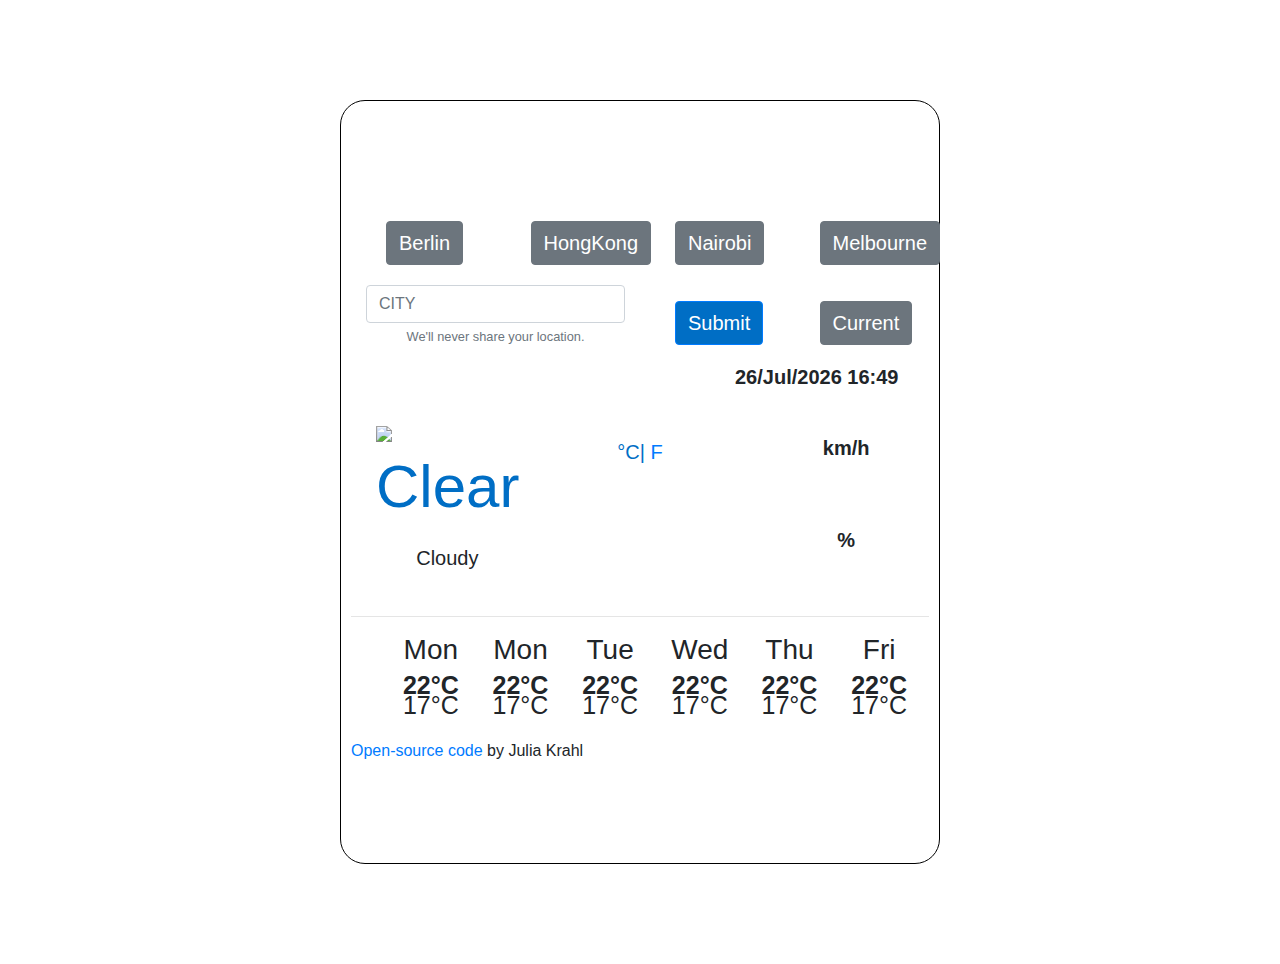
==== index.html @ 518151e4 "Forecast_HTML" ====
<!DOCTYPE html>
<html lang="en">
  <head>
    <meta charset="UTF-8" />
    <meta name="viewport" content="width=device-width, initial-scale=1.0" />
    <script src="https://unpkg.com/axios/dist/axios.min.js"></script>
    <meta http-equiv="X-UA-Compatible" content="ie=edge" />
    <link
      rel="stylesheet"
      href="https://stackpath.bootstrapcdn.com/bootstrap/4.4.1/css/bootstrap.min.css"
      integrity="sha384-Vkoo8x4CGsO3+Hhxv8T/Q5PaXtkKtu6ug5TOeNV6gBiFeWPGFN9MuhOf23Q9Ifjh"
      crossorigin="anonymous"
    />
    <script
      src="https://kit.fontawesome.com/4d5991663e.js"
      crossorigin="anonymous"
    ></script>

    <title>AtomiumWeather</title>
    <link rel="stylesheet" href="src/style.css" />
  </head>
  <body>
  <div class="weatherApp">

    <div class="container">

        <header id="header">
          <div class="row">
            <div class="col-3">
              <button type="button" class="btn btn-secondary" id="Berlin">Berlin</button>
            </div>
            <div class="col-3">
              <button type="button" class="btn btn-secondary" id="HongKong">HongKong</button>
            </div>
            <div class="col-3">
              <button type="button" class="btn btn-secondary" id="Nairobi">Nairobi</button>
            </div>
            <div class="col-3">
              <button type="button" class="btn btn-secondary" id="Melbourne">Melbourne</button>
            </div>
          </div>
        </header>
   
        <form id="searchForm">
          <div class="row">
            <div class="col-6">
              <div class="form-group">
                
                <input
                  type="city"
                  class="form-control"
                  id="city"
                  aria-describedby="city"placeholder="CITY"
                 />
            
              <small id="cityNote" class="form-text text-muted"
                >We'll never share your location.</small
              >
              </div>
           </div>
            <div class="col-3">
              <div class="form-group form-check"></div>
              <button type="submit" class="btn btn-primary">Submit</button>
            </div>
            <form id= "currentForm">
            <div class="col-3">
              <div class="form-group form-check"></div>
              <button type="submit" class="btn btn-secondary" id="currentButton">Current</button>
            </div>
            </form>
          </div>
        </form>
    
        <div class="row">
          <div class="col-6">
            <h1>
              
            </h1>
          </div>
          <div class="col-6">
              <div class="date" id="date">
                
              </div>
            
          </div>
        </div>
         <br/>

        <div class="row">
          <div class="col-4">
            <img src="" alt="Clear" id="icon"/>
            <p>
            <small id="description">Cloudy</small>
            </p>
          </div>
          <div class="col-4" class="weatherTemp">
            <span class=temp id= "temperature">
           
          </span>
            <span class="unit">
              <a href="#" id="CTemp" class="active">°C|</a>
              <a href="#" id="FTemp">F</a>
            </span>
         
            
            
          </div>

          <div class="col-4">

          <div class="card mb-3" style="max-width: 175px;">
          <div class="row no-gutters">
            <div class="col-md-3">
            <i class="fas fa-wind"></i>
            </div>
         <div class="col-md-8">
          <div class="card-body">
           <h5 class="card-title"><strong id="wind"> </strong><strong> km/h</strong></h5>
         </div>
         </div>
        </div>
      </div>

    <div class="card mb-3" style="max-width: 175px;">
      <div class="row no-gutters">
        <div class="col-md-3">
          <i class="fas fa-tint"></i>
        </div>
        <div class="col-md-8">
          <div class="card-body">
            <h5 class="card-title"><strong id="humidity"></strong><strong> %</strong></h5>
          </div>
        </div>
      </div>
    </div>

</div>

</div>

</div>
          
    <hr/>
       
<div class="forecast" id="forecast">     
<div class="row">
  <div class="col-2">
    <h3>
    Mon
    </h3>
  <i class="fas fa-cloud"></i>
  <div class="weather-forecast-temp">
    <strong>22°C</strong> 17°C
  </div>
  </div>

    <div class="col-2">
      <h3>
        Mon
      </h3>
      <i class="fas fa-cloud"></i>
      <div class="weather-forecast-temp">
        <strong>22°C</strong> 17°C
      </div>
    
    </div>

      <div class="col-2">
        <h3>
          Tue
        </h3>
        <i class="fas fa-cloud"></i>
        <div class="weather-forecast-temp">
          <strong>22°C</strong> 17°C
        </div>
      
      </div>

        <div class="col-2">
          <h3>
           Wed
          </h3>
          <i class="fas fa-cloud"></i>
          <div class="weather-forecast-temp">
            <strong>22°C</strong> 17°C
          </div>
        
        </div>

          <div class="col-2">
            <h3>
              Thu
            </h3>
            <i class="fas fa-cloud"></i>
            <div class="weather-forecast-temp">
              <strong>22°C</strong> 17°C
            </div>
          
          </div>

            <div class="col-2">
              <h3>
                Fri
              </h3>
              <i class="fas fa-cloud"></i>
              <div class="weather-forecast-temp">
                <strong>22°C</strong> 17°C
              </div>
            
            </div>
</div>
</div>

</br>
<a href="https://github.com/krahlj/julia-atomium" target="_blank" class="linkNetlify">
  Open-source code
</a>
  by Julia Krahl


  </body>


  <script src="src/app.js"></script>
  
</html>
---- src/style.css ----
body {
  font-family: Cerebri Sans, Helvetica, Arial, sans-serif;
}

.weatherApp {
  margin: 100px auto;
  padding: 100px 10px;
  max-width: 600px;
  background-image: url(../image/Mountain.jpg);
  background-position: center;
  background-size: 800px;
  background-repeat: no-repeat;
  border: 1px solid black;
  border-radius: 25px;
}

#header {
  margin: 10px 0px;
  padding: 10px 0px;
}

h1 {
  font-weight: 900;
  line-height: 48px;
  margin: 0;
  color: #2b580c;
  font-size: 30px;
  text-align: left;
}

.temp {
  font-weight: 900;
  line-height: 48px;
  margin: 0;
  position: relative;
  top: 5px;
  text-align: center;
  font-size: 55px;
  color: #006ec5;
  padding: 0 0 24px;
}

.unit {
  font-size: 20px;
  font-weight: 300;
}

p {
  font-size: 25px;
  line-height: 28px;
  text-align: center;
  font-weight: 800;
}

p {
  font-size: 25px;
  line-height: 28px;
  text-align: center;
  font-weight: 800;
}

.form-group {
  position: relativ;
  top: -10px;
}

#icon {
  color: #006ec5;
  font-size: 60px;
  padding-top: 10px;
  background-color: transparent;
  padding: 10px 10px;
}

.description {
  font-size: 25px;
  line-height: 28px;
  text-align: center;
  font-weight: 800;
}

.active {
  color: #006ec5;
  cursor: default;
}

.active:hover {
  text-decoration: none;
}

.fa-wind,
.fa-tint {
  color: #006ec5;
  font-size: 30px;
  position: relative;
  top: 20px;
}

.fa-cloud {
  color: #006ec5;
  font-size: 30px;
  padding-top: 10px;
}

.mb-3 {
  background-color: transparent;
  border: none;
  font-size: 20px;
}
.forecast {
  line-height: 20px;
  font-size: 25px;
  margin: 0px 20px 0px 50px;
}

.btn-primary {
  font-size: 20px;
  margin: 0px 20px;
  background-color: #006ec5;
}

.btn-secondary {
  font-size: 20px;
  margin: 0px 20px;
}

.row {
  text-align: center;
}

#date {
  text-align: left;
  font-size: 20px;
  position: relative;
  left: 80px;
  font-weight: 900;
}

.linkNetlify {
  display: black;
  display: visited black;
  font-size: 22;
}
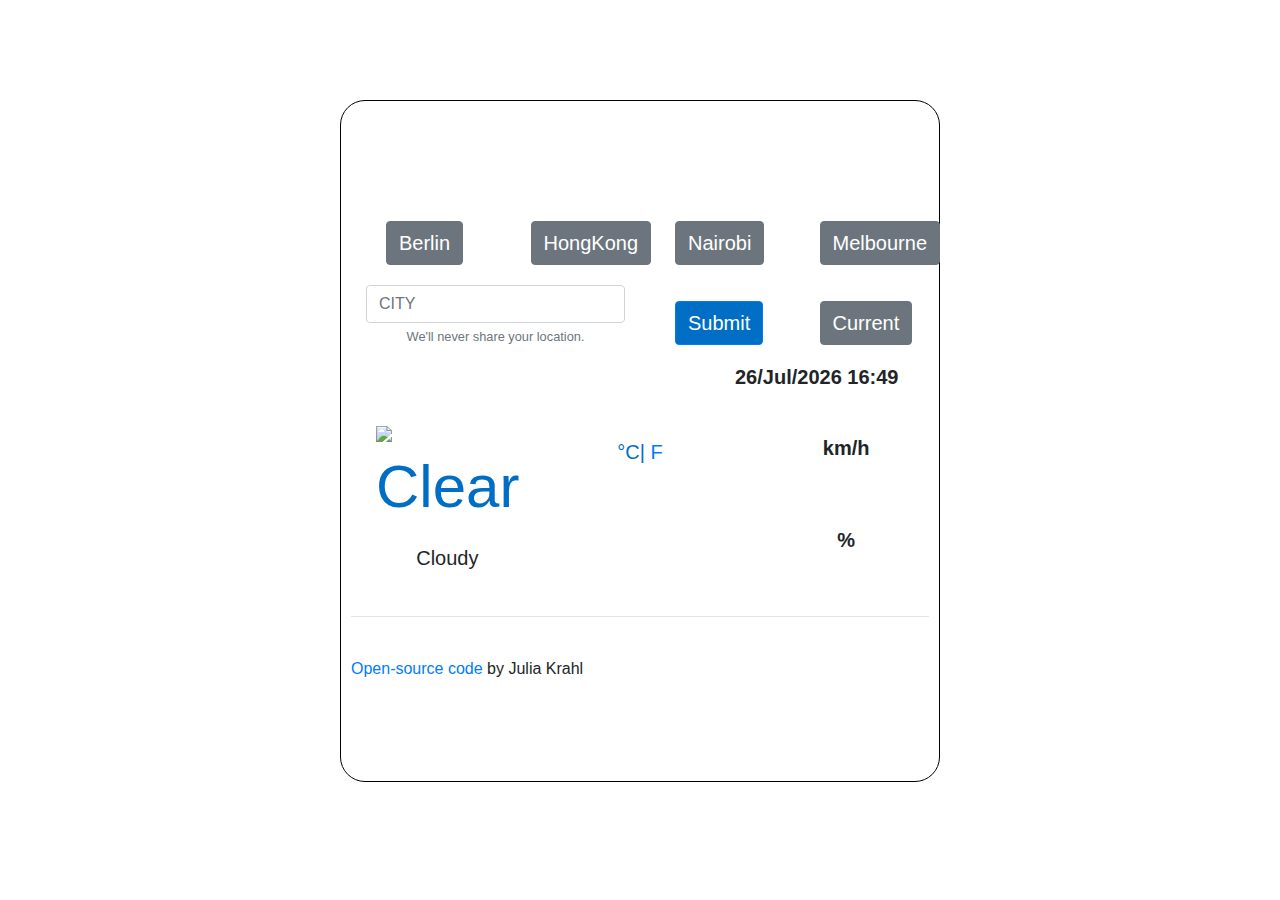
==== commit 03563dc1: "Forecast_first element" ====
--- a/index.html
+++ b/index.html
@@ -144,70 +144,7 @@
        
 <div class="forecast" id="forecast">     
 <div class="row">
-  <div class="col-2">
-    <h3>
-    Mon
-    </h3>
-  <i class="fas fa-cloud"></i>
-  <div class="weather-forecast-temp">
-    <strong>22°C</strong> 17°C
-  </div>
-  </div>
-
-    <div class="col-2">
-      <h3>
-        Mon
-      </h3>
-      <i class="fas fa-cloud"></i>
-      <div class="weather-forecast-temp">
-        <strong>22°C</strong> 17°C
-      </div>
-    
-    </div>
-
-      <div class="col-2">
-        <h3>
-          Tue
-        </h3>
-        <i class="fas fa-cloud"></i>
-        <div class="weather-forecast-temp">
-          <strong>22°C</strong> 17°C
-        </div>
-      
-      </div>
-
-        <div class="col-2">
-          <h3>
-           Wed
-          </h3>
-          <i class="fas fa-cloud"></i>
-          <div class="weather-forecast-temp">
-            <strong>22°C</strong> 17°C
-          </div>
-        
-        </div>
-
-          <div class="col-2">
-            <h3>
-              Thu
-            </h3>
-            <i class="fas fa-cloud"></i>
-            <div class="weather-forecast-temp">
-              <strong>22°C</strong> 17°C
-            </div>
-          
-          </div>
-
-            <div class="col-2">
-              <h3>
-                Fri
-              </h3>
-              <i class="fas fa-cloud"></i>
-              <div class="weather-forecast-temp">
-                <strong>22°C</strong> 17°C
-              </div>
-            
-            </div>
+  
 </div>
 </div>
 
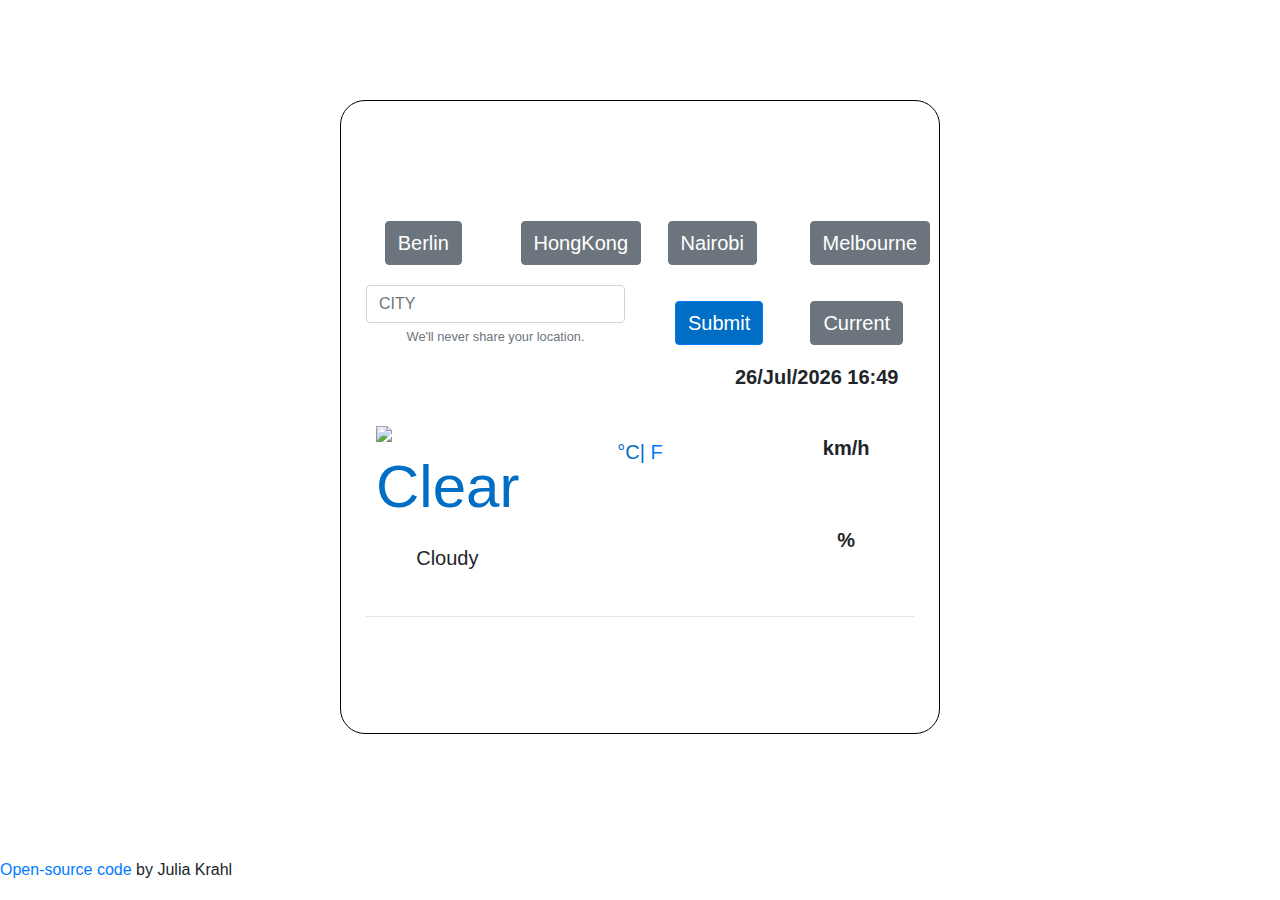
==== commit 3f1ca99b: "complet Forecast" ====
--- a/index.html
+++ b/index.html
@@ -20,9 +20,11 @@
     <link rel="stylesheet" href="src/style.css" />
   </head>
   <body>
-  <div class="weatherApp">
 
-    <div class="container">
+
+<div class="weatherApp">
+
+  <div class="container">
 
         <header id="header">
           <div class="row">
@@ -100,10 +102,7 @@
             <span class="unit">
               <a href="#" id="CTemp" class="active">°C|</a>
               <a href="#" id="FTemp">F</a>
-            </span>
-         
-            
-            
+            </span> 
           </div>
 
           <div class="col-4">
@@ -133,18 +132,22 @@
         </div>
       </div>
     </div>
+    
+</div>
+</div>
+
+
+          
+    <hr/>
+
+<div class="forecast" id="forecast">     
+
 
 </div>
 
-</div>
 
-</div>
-          
-    <hr/>
-       
-<div class="forecast" id="forecast">     
-<div class="row">
-  
+
+
 </div>
 </div>
 
--- a/src/style.css
+++ b/src/style.css
@@ -52,13 +52,6 @@
   font-weight: 800;
 }
 
-p {
-  font-size: 25px;
-  line-height: 28px;
-  text-align: center;
-  font-weight: 800;
-}
-
 .form-group {
   position: relativ;
   top: -10px;
@@ -96,12 +89,6 @@
   top: 20px;
 }
 
-.fa-cloud {
-  color: #006ec5;
-  font-size: 30px;
-  padding-top: 10px;
-}
-
 .mb-3 {
   background-color: transparent;
   border: none;
@@ -121,7 +108,8 @@
 
 .btn-secondary {
   font-size: 20px;
-  margin: 0px 20px;
+  margin: 0px 10px;
+  patting: 10px 10px;
 }
 
 .row {
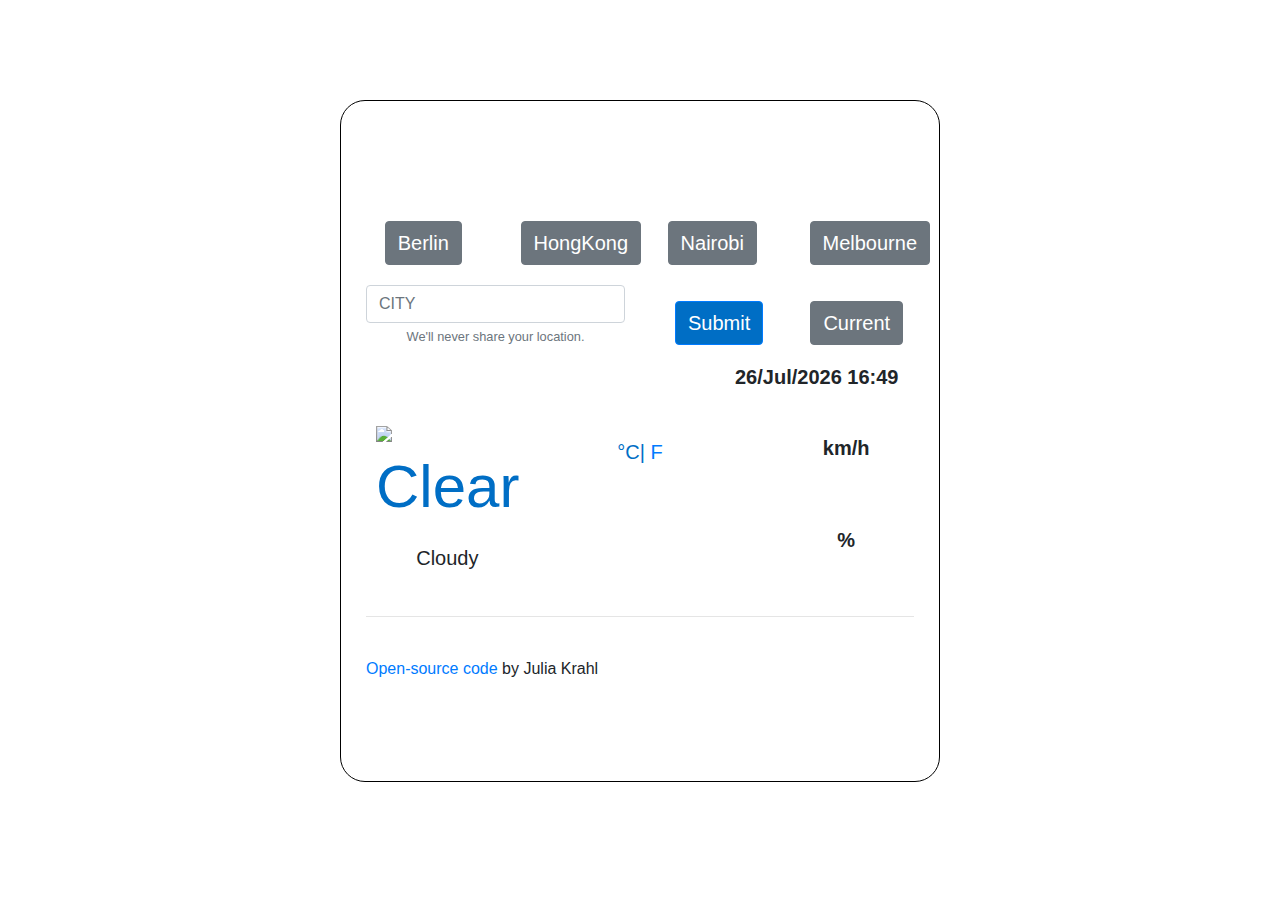
==== commit 3ce575a3: "Mobil device format_test" ====
--- a/index.html
+++ b/index.html
@@ -140,7 +140,7 @@
           
     <hr/>
 
-<div class="forecast" id="forecast">     
+<div class="row" id="forecast">     
 
 
 </div>
@@ -148,15 +148,13 @@
 
 
 
-</div>
-</div>
-
 </br>
 <a href="https://github.com/krahlj/julia-atomium" target="_blank" class="linkNetlify">
   Open-source code
 </a>
   by Julia Krahl
-
+</div>
+</div>
 
   </body>
 
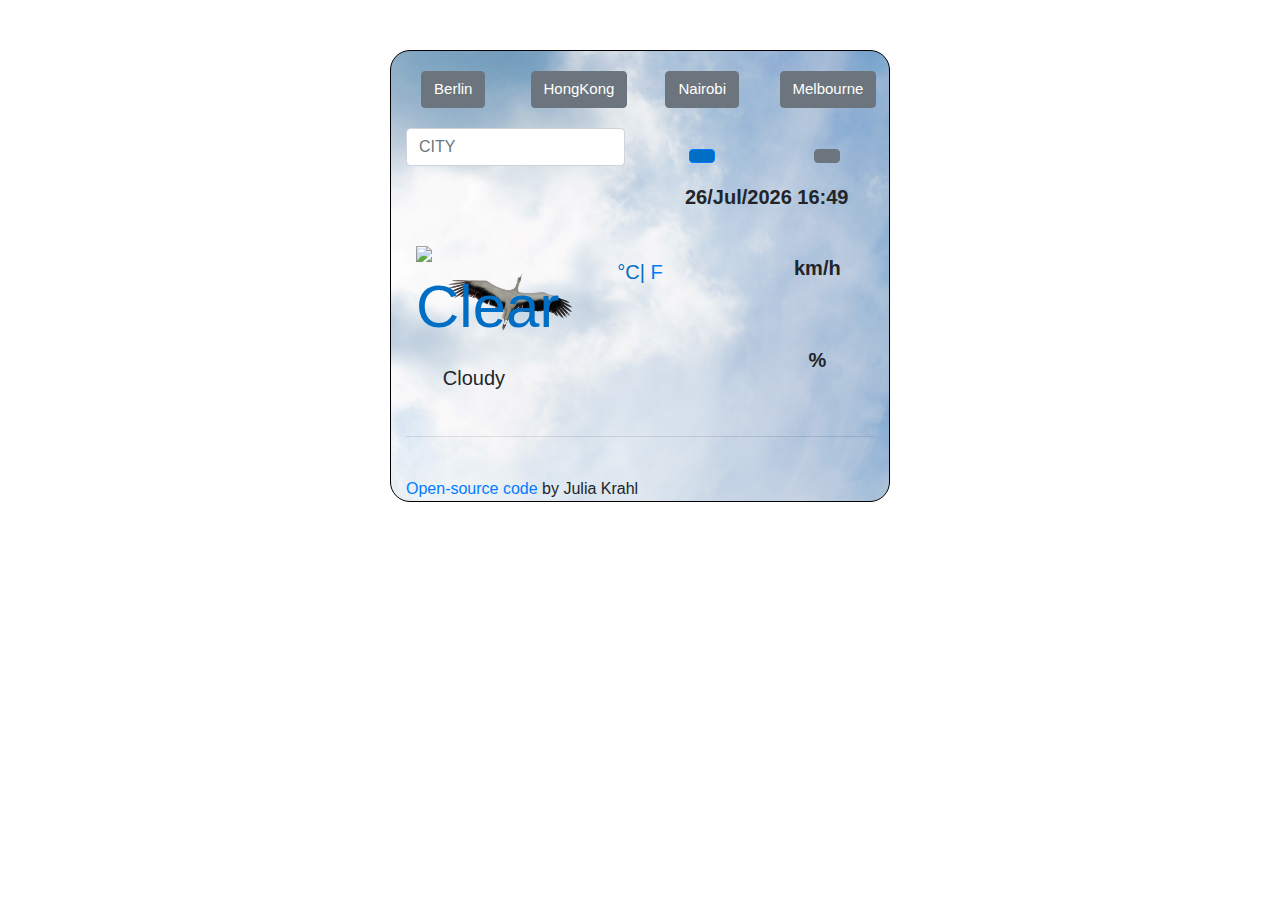
==== commit 3738d861: "change background" ====
--- a/index.html
+++ b/index.html
@@ -54,20 +54,16 @@
                   id="city"
                   aria-describedby="city"placeholder="CITY"
                  />
-            
-              <small id="cityNote" class="form-text text-muted"
-                >We'll never share your location.</small
-              >
               </div>
            </div>
             <div class="col-3">
               <div class="form-group form-check"></div>
-              <button type="submit" class="btn btn-primary">Submit</button>
+              <button type="submit" class="btn btn-primary"><i class="fab fa-searchengin"></i></button>
             </div>
             <form id= "currentForm">
             <div class="col-3">
               <div class="form-group form-check"></div>
-              <button type="submit" class="btn btn-secondary" id="currentButton">Current</button>
+              <button type="submit" class="btn btn-secondary" id="currentButton"><i class="far fa-compass"></i></button>
             </div>
             </form>
           </div>
@@ -135,12 +131,10 @@
     
 </div>
 </div>
-
-
           
     <hr/>
 
-<div class="row" id="forecast">     
+<div class="row" class="forecast" id="forecast">     
 
 
 </div>
--- a/src/style.css
+++ b/src/style.css
@@ -3,15 +3,15 @@
 }
 
 .weatherApp {
-  margin: 100px auto;
-  padding: 100px 10px;
-  max-width: 600px;
-  background-image: url(../image/Mountain.jpg);
+  margin: 50px auto;
+  padding: 0px;
+  max-width: 500px;
+  background-image: url(../image/Sky1.jpg);
   background-position: center;
-  background-size: 800px;
+  background-size: 600px;
   background-repeat: no-repeat;
   border: 1px solid black;
-  border-radius: 25px;
+  border-radius: 20px;
 }
 
 #header {
@@ -23,11 +23,19 @@
   font-weight: 900;
   line-height: 48px;
   margin: 0;
-  color: #2b580c;
+  color: black;
   font-size: 30px;
   text-align: left;
 }
 
+h3 {
+  font-weight: 200;
+  line-height: 48px;
+  margin: 0;
+  color: black;
+  font-size: 20px;
+  text-align: left;
+}
 .temp {
   font-weight: 900;
   line-height: 48px;
@@ -96,20 +104,24 @@
 }
 .forecast {
   line-height: 20px;
-  font-size: 25px;
-  margin: 0px 20px 0px 50px;
+  font-size: 20px;
+  padding: 10px 10px;
+  background-color: antiquewhite;
 }
 
+.weather-forecast-temp {
+  font-size: 10px;
+}
 .btn-primary {
-  font-size: 20px;
-  margin: 0px 20px;
+  font-size: 15px;
+  margin: 0px 10px;
   background-color: #006ec5;
 }
 
 .btn-secondary {
-  font-size: 20px;
-  margin: 0px 10px;
-  patting: 10px 10px;
+  font-size: 15px;
+  margin: 0px 0px;
+  patting: 0px 0px;
 }
 
 .row {
@@ -120,7 +132,7 @@
   text-align: left;
   font-size: 20px;
   position: relative;
-  left: 80px;
+  left: 30px;
   font-weight: 900;
 }
 
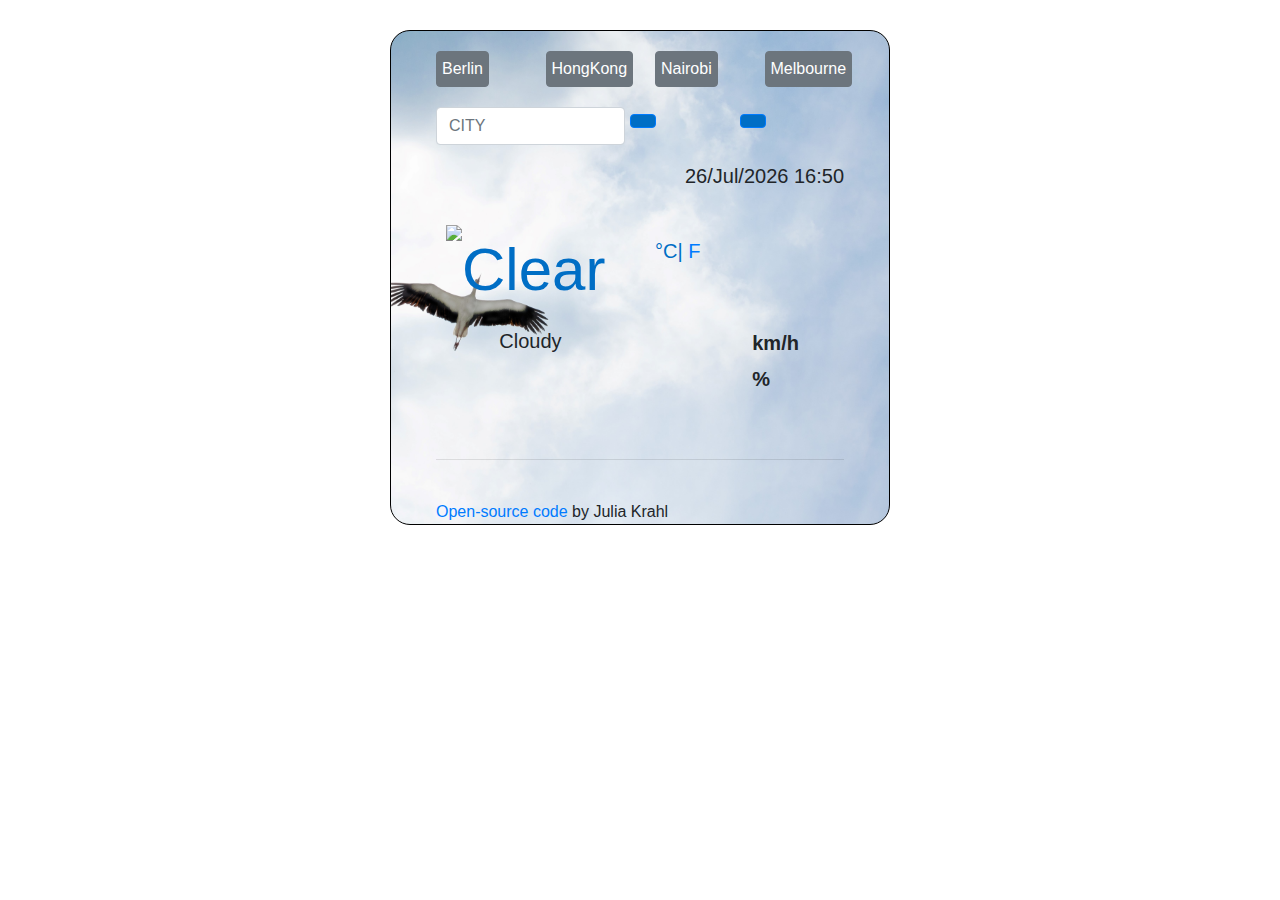
==== commit 69dce45a: "CSS-Formating" ====
--- a/index.html
+++ b/index.html
@@ -63,7 +63,7 @@
             <form id= "currentForm">
             <div class="col-3">
               <div class="form-group form-check"></div>
-              <button type="submit" class="btn btn-secondary" id="currentButton"><i class="far fa-compass"></i></button>
+              <button type="submit" class="btn btn-primary" id="currentButton"><i class="far fa-compass"></i></button>
             </div>
             </form>
           </div>
@@ -85,13 +85,13 @@
          <br/>
 
         <div class="row">
-          <div class="col-4">
+          <div class="col-6">
             <img src="" alt="Clear" id="icon"/>
             <p>
             <small id="description">Cloudy</small>
             </p>
           </div>
-          <div class="col-4" class="weatherTemp">
+          <div class="col-6" class="weatherTemp">
             <span class=temp id= "temperature">
            
           </span>
@@ -100,10 +100,18 @@
               <a href="#" id="FTemp">F</a>
             </span> 
           </div>
+          </div>
 
-          <div class="col-4">
 
-          <div class="card mb-3" style="max-width: 175px;">
+<div class="row">
+  
+  <div class="col-6">
+    <span>
+    
+    </span>
+    </div>
+
+  <div class="col-6">
           <div class="row no-gutters">
             <div class="col-md-3">
             <i class="fas fa-wind"></i>
@@ -114,9 +122,8 @@
          </div>
          </div>
         </div>
-      </div>
+  
 
-    <div class="card mb-3" style="max-width: 175px;">
       <div class="row no-gutters">
         <div class="col-md-3">
           <i class="fas fa-tint"></i>
@@ -127,11 +134,10 @@
           </div>
         </div>
       </div>
+    
     </div>
-    
-</div>
-</div>
-          
+  
+    </div>
     <hr/>
 
 <div class="row" class="forecast" id="forecast">     
@@ -147,8 +153,11 @@
   Open-source code
 </a>
   by Julia Krahl
+
 </div>
 </div>
+
+
 
   </body>
 
--- a/src/style.css
+++ b/src/style.css
@@ -3,28 +3,27 @@
 }
 
 .weatherApp {
-  margin: 50px auto;
-  padding: 0px;
+  margin: 30px auto;
+  padding: 0px 30px;
   max-width: 500px;
   background-image: url(../image/Sky1.jpg);
   background-position: center;
-  background-size: 600px;
+  background-size: 810px;
   background-repeat: no-repeat;
   border: 1px solid black;
   border-radius: 20px;
 }
 
 #header {
-  margin: 10px 0px;
-  padding: 10px 0px;
+  margin: 5px 0px;
+  padding: 5px 0px;
 }
 
 h1 {
-  font-weight: 900;
+  font-weight: 800;
   line-height: 48px;
-  margin: 0;
-  color: black;
-  font-size: 30px;
+  color: #448aff;
+  font-size: 40px;
   text-align: left;
 }
 
@@ -37,14 +36,14 @@
   text-align: left;
 }
 .temp {
-  font-weight: 900;
+  font-weight: 1000;
   line-height: 48px;
   margin: 0;
   position: relative;
-  top: 5px;
+  top: 20px;
   text-align: center;
   font-size: 55px;
-  color: #006ec5;
+  color: #448aff;
   padding: 0 0 24px;
 }
 
@@ -91,49 +90,67 @@
 
 .fa-wind,
 .fa-tint {
-  color: #006ec5;
+  color: #448aff;
   font-size: 30px;
   position: relative;
-  top: 20px;
+  bottom: 50px;
+  right: -50px;
 }
 
 .mb-3 {
+  position: relative;
+  bottom: 20px;
   background-color: transparent;
-  border: none;
-  font-size: 20px;
+  border: ;
 }
+.card-body {
+  font-size: 30px;
+  padding: 0px 0px;
+  position: relative;
+  right: -50px;
+  bottom: 40px;
+}
+
+.btn-primary {
+  font-size: 15px;
+  position: relative;
+  top: -15px;
+  right: 25px;
+  background-color: #006ec5;
+}
+
+.btn-secondary {
+  font-size: 16px;
+  margin: 10px 0px;
+  padding: 5px 5px;
+}
+
+.iconForecast {
+  position: relative;
+  right: 20px;
+}
+
 .forecast {
   line-height: 20px;
   font-size: 20px;
   padding: 10px 10px;
   background-color: antiquewhite;
+  position: relative;
+  right: 20px;
 }
 
 .weather-forecast-temp {
-  font-size: 10px;
+  font-size: 11px;
 }
-.btn-primary {
-  font-size: 15px;
-  margin: 0px 10px;
-  background-color: #006ec5;
+.form.form-group {
 }
 
-.btn-secondary {
-  font-size: 15px;
-  margin: 0px 0px;
-  patting: 0px 0px;
-}
-
-.row {
-  text-align: center;
-}
-
-#date {
+.date {
   text-align: left;
   font-size: 20px;
   position: relative;
   left: 30px;
-  font-weight: 900;
+  font-weight: 200;
 }
 
 .linkNetlify {
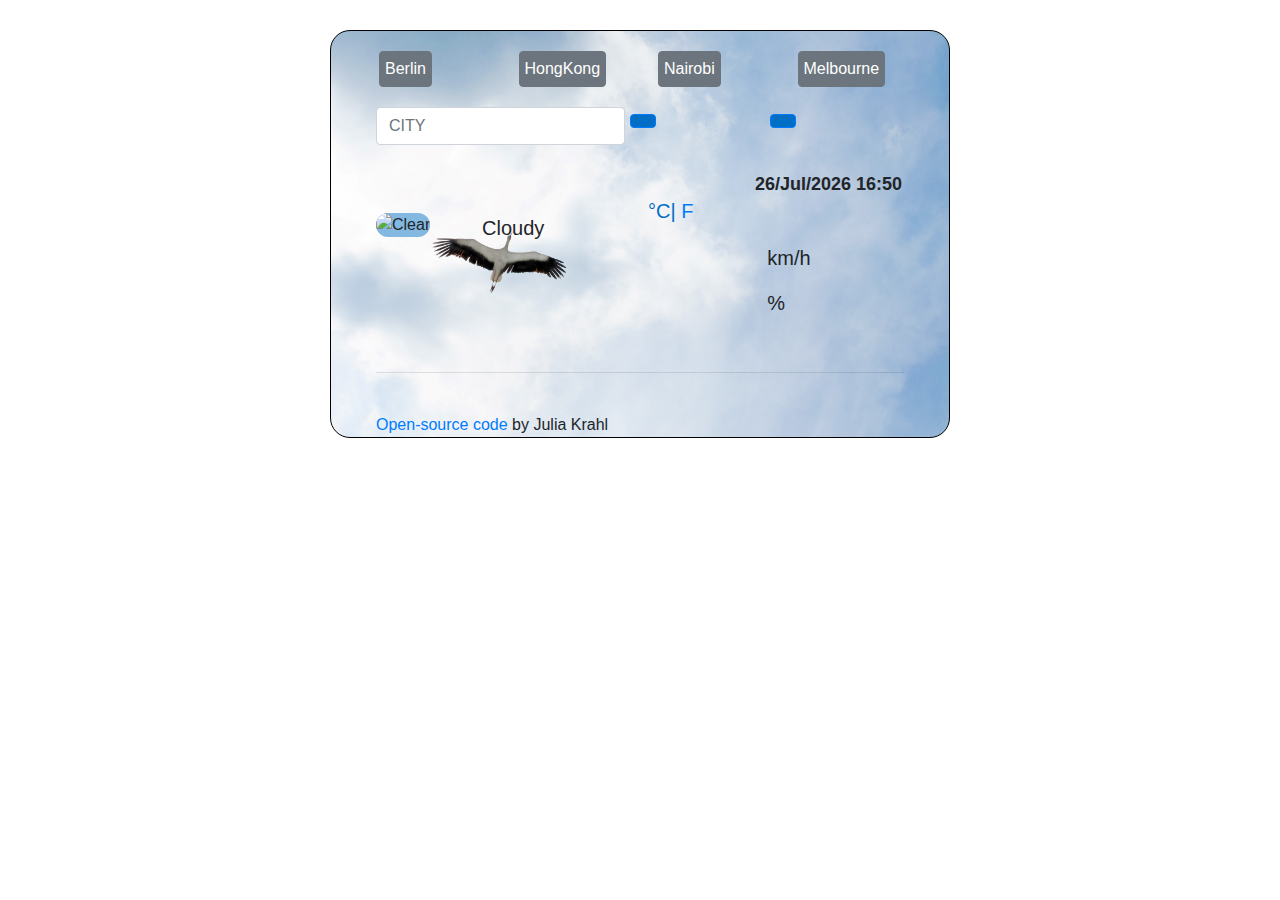
==== commit f2189771: "css-update" ====
--- a/index.html
+++ b/index.html
@@ -85,13 +85,18 @@
          <br/>
 
         <div class="row">
-          <div class="col-6">
+          <div class="col-4">
+            
             <img src="" alt="Clear" id="icon"/>
-            <p>
-            <small id="description">Cloudy</small>
-            </p>
           </div>
-          <div class="col-6" class="weatherTemp">
+
+          <div class="col-4" id="description">
+          <p>
+           <small>Cloudy</small>
+          </p>
+          </div>
+
+          <div class="col-4" class="weatherTemp">
             <span class=temp id= "temperature">
            
           </span>
@@ -118,7 +123,7 @@
             </div>
          <div class="col-md-8">
           <div class="card-body">
-           <h5 class="card-title"><strong id="wind"> </strong><strong> km/h</strong></h5>
+           <h5 class="card-title"><strong id="wind"> </strong> km/h</h5>
          </div>
          </div>
         </div>
@@ -126,11 +131,11 @@
 
       <div class="row no-gutters">
         <div class="col-md-3">
-          <i class="fas fa-tint"></i>
+        <i class="fas fa-tint"></i>
         </div>
         <div class="col-md-8">
           <div class="card-body">
-            <h5 class="card-title"><strong id="humidity"></strong><strong> %</strong></h5>
+            <h5 class="card-title"><strong id="humidity"></strong>%</h5>
           </div>
         </div>
       </div>
--- a/src/style.css
+++ b/src/style.css
@@ -5,10 +5,10 @@
 .weatherApp {
   margin: 30px auto;
   padding: 0px 30px;
-  max-width: 500px;
+  max-width: 620px;
   background-image: url(../image/Sky1.jpg);
   background-position: center;
-  background-size: 810px;
+  background-size: 650px;
   background-repeat: no-repeat;
   border: 1px solid black;
   border-radius: 20px;
@@ -20,19 +20,19 @@
 }
 
 h1 {
-  font-weight: 800;
-  line-height: 48px;
+  font-weight: 750;
+  line-height: 45px;
   color: #448aff;
-  font-size: 40px;
+  font-size: 35px;
   text-align: left;
 }
 
 h3 {
-  font-weight: 200;
+  font-weight: 300;
   line-height: 48px;
   margin: 0;
   color: black;
-  font-size: 20px;
+  font-size: 15px;
   text-align: left;
 }
 .temp {
@@ -40,9 +40,10 @@
   line-height: 48px;
   margin: 0;
   position: relative;
-  top: 20px;
+  top: -20px;
+  left: -100px;
   text-align: center;
-  font-size: 55px;
+  font-size: 65px;
   color: #448aff;
   padding: 0 0 24px;
 }
@@ -50,12 +51,15 @@
 .unit {
   font-size: 20px;
   font-weight: 300;
+  position: relative;
+  left: -100px;
+  top: -40px;
 }
 
 p {
   font-size: 25px;
   line-height: 28px;
-  text-align: center;
+  text-align: left;
   font-weight: 800;
 }
 
@@ -65,18 +69,18 @@
 }
 
 #icon {
-  color: #006ec5;
-  font-size: 60px;
-  padding-top: 10px;
-  background-color: transparent;
-  padding: 10px 10px;
+  background-color: #83b8e0;
+  width: 80px;
+  border-radius: 30px;
+  display: center;
 }
 
-.description {
+#description {
   font-size: 25px;
-  line-height: 28px;
-  text-align: center;
-  font-weight: 800;
+  text-align: left;
+  font-weight: 500;
+  position: relative;
+  right: 80px;
 }
 
 .active {
@@ -90,25 +94,22 @@
 
 .fa-wind,
 .fa-tint {
-  color: #448aff;
+  color: #83b8e0;
+  background-color: transparent;
+  border-radius: 15px;
+  padding: 5px 5px;
   font-size: 30px;
   position: relative;
-  bottom: 50px;
+  bottom: 30px;
   right: -50px;
 }
 
-.mb-3 {
-  position: relative;
-  bottom: 20px;
-  background-color: transparent;
-  border: ;
-}
 .card-body {
   font-size: 30px;
   padding: 0px 0px;
   position: relative;
   right: -50px;
-  bottom: 40px;
+  bottom: 20px;
 }
 
 .btn-primary {
@@ -121,13 +122,8 @@
 
 .btn-secondary {
   font-size: 16px;
-  margin: 10px 0px;
+  margin: 10px 3px;
   padding: 5px 5px;
-}
-
-.iconForecast {
-  position: relative;
-  right: 20px;
 }
 
 .forecast {
@@ -142,15 +138,23 @@
 .weather-forecast-temp {
   font-size: 11px;
 }
+
+img {
+  width: 40px;
+  background-color: #83b8e0;
+  border-radius: 30px;
+}
+
 .form.form-group {
 }
 
 .date {
   text-align: left;
-  font-size: 20px;
+  font-size: 18px;
   position: relative;
-  left: 30px;
-  font-weight: 200;
+  top: 10px;
+  left: 100px;
+  font-weight: 600;
 }
 
 .linkNetlify {
